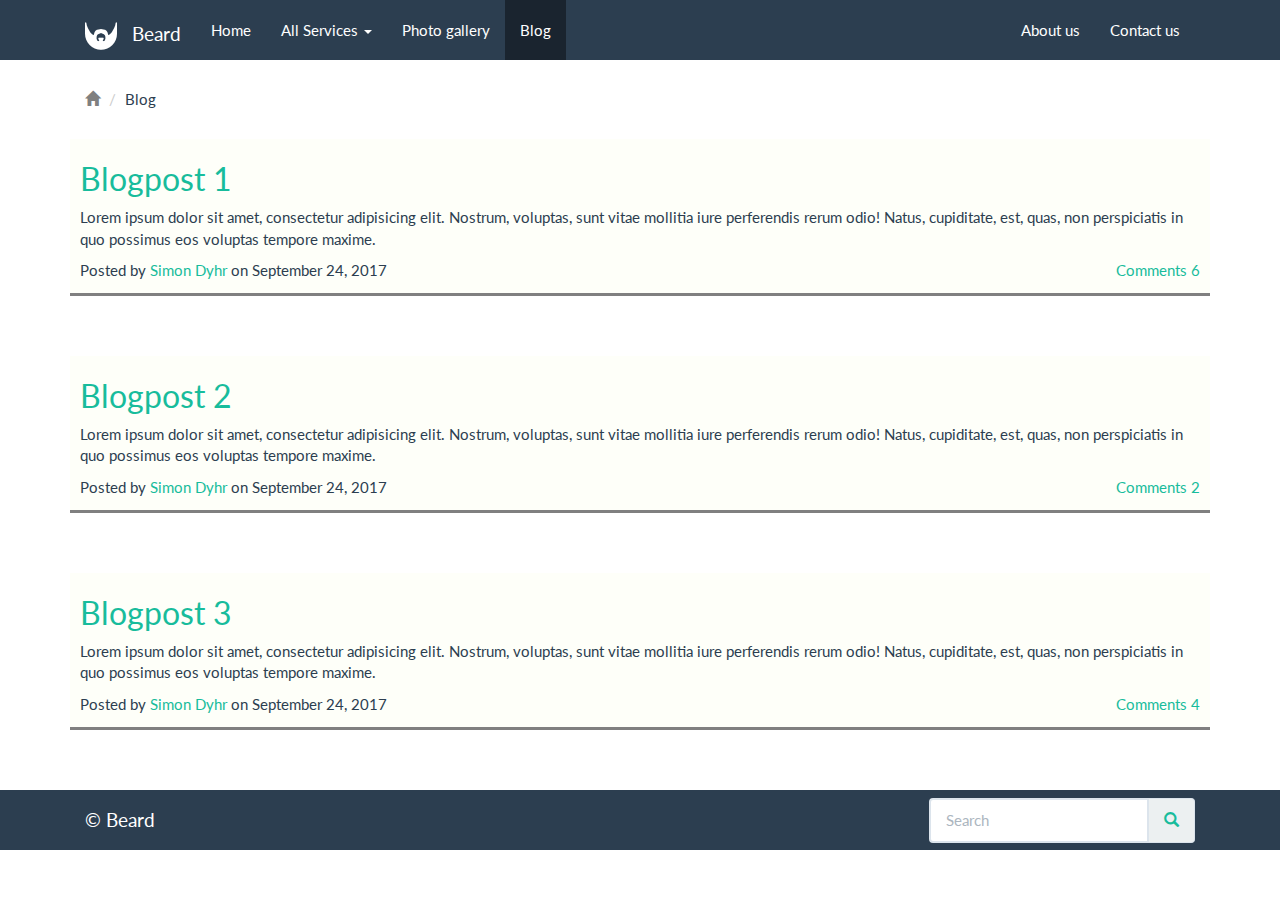
==== blog.html @ 7c4928a3 "everything" ====
<!DOCTYPE html>
<html lang="en">
<head>
    <meta charset="UTF-8">
    <meta name="viewport"
          content="width=device-width, user-scalable=no, initial-scale=1.0, maximum-scale=1.0, minimum-scale=1.0">
    <meta http-equiv="X-UA-Compatible" content="ie=edge">
    <title>Tenta</title>

    <link rel="stylesheet" type="text/css" href="css/bootstrap.min.css">
    <link rel="stylesheet" type="text/css" href="css/style.css">

    <script src="https://ajax.googleapis.com/ajax/libs/jquery/1.12.4/jquery.min.js"></script>
    <script src="js/bootstrap.min.js"></script>
    <script src="js/jquery-3.2.1.min.js"></script>
</head>
<body>

    
<!-- Menu START -->
<div class="Menu">
    <nav class="navbar navbar-default">
        <div class="container">
            <div class="container-fluid">
                <div class="navbar-header">
                    <button type="button" class="navbar-toggle" data-toggle="collapse" data-target="#myNavbar">
                        <span class="icon-bar"></span>
                        <span class="icon-bar"></span>
                        <span class="icon-bar"></span>
                    </button>
                    <a class="navbar-brand" href="index.html"><span><img src="images/man-with-beard.png"></span> Beard </a>
                </div>
                <div class="collapse navbar-collapse" id="myNavbar">
                    <ul class="nav navbar-nav">
                        <li><a href="index.html">Home</a></li>
                        <li class="dropdown">
                            <a class="dropdown-toggle" data-toggle="dropdown" href="#">All Services <span class="caret"></span></a>
                            <ul class="dropdown-menu">
                                <li><a href="treatments.html">All services</a></li>
                                <li><a href="trimming.html">Beard trimming</a></li>
                                <li><a href="styling.html">Beard styling</a></li>
                                <li><a href="braiding.html">Beard braiding</a></li>
                                <li><a href="color.html">Coloring</a></li>
                                <li><a href="waxing.html">Mustache waxing</a></li>
                                <li><a href="products.html">Beard products</a></li>
                            </ul>
                        </li>
                        <li><a href="gallery.html">Photo gallery</a></li>
                        <li class="active"><a href="blog.html">Blog</a></li>
                    </ul>
                    <ul class="nav navbar-nav navbar-right">                      
                       <li><a href="about.html">About us</a></li>
                        <li><a href="contact.html">Contact us</a></li>
                    </ul>
                </div>
            </div>
        </div>
    </nav>
</div>
<!-- Menu END -->


<!-- Breadcrumb START -->
<div class="container">
    <ul class="breadcrumb">
        <li><a href="index.html"><span class="glyphicon glyphicon-home"></span></a></li>
        <li>Blog</li>
    </ul>
</div>
<!-- Breadcrumb END  -->




<!-- Content START -->
<div class="mainContent">
    <div class="container">

        <!-- Blogpost 1 -->
        <div class="post-preview">
            <!-- Blog post Title -->
            <a href="#">
                <h2 class="post-title">
                    Blogpost 1
                </h2>
            </a>

            <!-- Blog post small text -->
            <p class="post-subtitle">
                    Lorem ipsum dolor sit amet, consectetur adipisicing elit. Nostrum, voluptas, sunt vitae mollitia iure perferendis rerum odio! Natus, cupiditate, est, quas, non perspiciatis in quo possimus eos voluptas tempore maxime.
            </p>
            
            <!-- Blog post end-text -->
            <p class="post-meta">
                Posted by
                <a href="#">Simon Dyhr</a>
                on September 24, 2017
                
                <span class="pull-right"><a data-toggle="collapse" href="#Comments1">Comments 6</a></span>
            </p>

            <!-- Blog Comments -->
            <div id="Comments1" class="panel-collapse collapse">
                <!-- Nested media object --><br>
                <div class="media">
                    <div class="media-left">
                        <img src="https://marketplace.canva.com/MAB6v7RGMOw/1/thumbnail/canva-robot-electric-avatar-icon-MAB6v7RGMOw.png" class="media-object" style="width:45px">
                    </div>
                    <div class="media-body">
                        <h4 class="media-heading">Simon Dyhr <small><i>Posted on February 19, 2016</i></small></h4>
                        <p>Lorem ipsum dolor sit amet, consectetur adipiscing elit, sed do eiusmod tempor incididunt ut labore et dolore magna aliqua.</p>
            
                        <!-- Nested media object -->
                        <div class="media">
                            <div class="media-left">
                                <img src="https://marketplace.canva.com/MAB6v7RGMOw/1/thumbnail/canva-robot-electric-avatar-icon-MAB6v7RGMOw.png" class="media-object" style="width:45px">
                            </div>
                            <div class="media-body">
                                <h4 class="media-heading">Simon Dyhr <small><i>Posted on February 19, 2016</i></small></h4>
                                <p>Lorem ipsum dolor sit amet, consectetur adipiscing elit, sed do eiusmod tempor incididunt ut labore et dolore magna aliqua.</p>
                            </div>
                        </div>

                        <div class="media">
                            <div class="media-left">
                                <img src="https://marketplace.canva.com/MAB6v7RGMOw/1/thumbnail/canva-robot-electric-avatar-icon-MAB6v7RGMOw.png" class="media-object" style="width:45px">
                            </div>
                            <div class="media-body">
                                <h4 class="media-heading">Simon Dyhr <small><i>Posted on February 19, 2016</i></small></h4>
                                <p>Lorem ipsum dolor sit amet, consectetur adipiscing elit, sed do eiusmod tempor incididunt ut labore et dolore magna aliqua.</p>


                                <!-- Even more Nested media object -->
                                <div class="media">
                                    <div class="media-left">
                                        <img src="https://marketplace.canva.com/MAB6v7RGMOw/1/thumbnail/canva-robot-electric-avatar-icon-MAB6v7RGMOw.png" class="media-object" style="width:45px">
                                    </div>
                                    <div class="media-body">
                                        <h4 class="media-heading">Simon Dyhr <small><i>Posted on February 19, 2016</i></small></h4>
                                        <p>Lorem ipsum dolor sit amet, consectetur adipiscing elit, sed do eiusmod tempor incididunt ut labore et dolore magna aliqua.</p>
                                    </div>
                                </div>
                                <div class="media">
                                    <div class="media-left">
                                        <img src="https://marketplace.canva.com/MAB6v7RGMOw/1/thumbnail/canva-robot-electric-avatar-icon-MAB6v7RGMOw.png" class="media-object" style="width:45px">
                                    </div>
                                    <div class="media-body">
                                        <h4 class="media-heading">Simon Dyhr <small><i>Posted on February 19, 2016</i></small></h4>
                                        <p>Lorem ipsum dolor sit amet, consectetur adipiscing elit, sed do eiusmod tempor incididunt ut labore et dolore magna aliqua.</p>
                                    </div>
                                </div>
                            </div>
                        </div>

                        <div class="media">
                            <div class="media-left">
                                <img src="https://marketplace.canva.com/MAB6v7RGMOw/1/thumbnail/canva-robot-electric-avatar-icon-MAB6v7RGMOw.png" class="media-object" style="width:45px">
                            </div>
                            <div class="media-body">
                                <h4 class="media-heading">Simon Dyhr <small><i>Posted on February 19, 2016</i></small></h4>
                                <p>Lorem ipsum dolor sit amet, consectetur adipiscing elit, sed do eiusmod tempor incididunt ut labore et dolore magna aliqua.</p>
                            </div>
                        </div>
                    </div>
                </div>
                <br>
            </div> 
        </div>


        <!-- Blogpost 2 -->
        <div class="post-preview">
            <!-- Blog post Title -->
            <a href="#">
                <h2 class="post-title">
                    Blogpost 2
                </h2>
            </a>

            <!-- Blog post small text -->
            <p class="post-subtitle">
                    Lorem ipsum dolor sit amet, consectetur adipisicing elit. Nostrum, voluptas, sunt vitae mollitia iure perferendis rerum odio! Natus, cupiditate, est, quas, non perspiciatis in quo possimus eos voluptas tempore maxime.
            </p>
            
            <!-- Blog post end-text -->
            <p class="post-meta">
                Posted by
                <a href="#">Simon Dyhr</a>
                on September 24, 2017
                
                <span class="pull-right"><a data-toggle="collapse" href="#Comments2">Comments 2</a></span>
            </p>

            <!-- Blog Comments -->
            <div id="Comments2" class="panel-collapse collapse">
                <!-- Nested media object --><br>
                <div class="media">
                    <div class="media-left">
                        <img src="https://marketplace.canva.com/MAB6v7RGMOw/1/thumbnail/canva-robot-electric-avatar-icon-MAB6v7RGMOw.png" class="media-object" style="width:45px">
                    </div>
                    <div class="media-body">
                        <h4 class="media-heading">Simon Dyhr <small><i>Posted on February 19, 2016</i></small></h4>
                        <p>Lorem ipsum dolor sit amet, consectetur adipiscing elit, sed do eiusmod tempor incididunt ut labore et dolore magna aliqua.</p>
            
                        <!-- Nested media object -->
                        <div class="media">
                            <div class="media-left">
                                <img src="https://marketplace.canva.com/MAB6v7RGMOw/1/thumbnail/canva-robot-electric-avatar-icon-MAB6v7RGMOw.png" class="media-object" style="width:45px">
                            </div>
                            <div class="media-body">
                                <h4 class="media-heading">Simon Dyhr <small><i>Posted on February 19, 2016</i></small></h4>
                                <p>Lorem ipsum dolor sit amet, consectetur adipiscing elit, sed do eiusmod tempor incididunt ut labore et dolore magna aliqua.</p>
                            </div>
                        </div>
                    </div>
                </div>
                <br>
            </div> 
        </div>



        <!-- Blogpost 3 -->
        <div class="post-preview">
            <!-- Blog post Title -->
            <a href="#">
                <h2 class="post-title">
                    Blogpost 3
                </h2>
            </a>

            <!-- Blog post small text -->
            <p class="post-subtitle">
                    Lorem ipsum dolor sit amet, consectetur adipisicing elit. Nostrum, voluptas, sunt vitae mollitia iure perferendis rerum odio! Natus, cupiditate, est, quas, non perspiciatis in quo possimus eos voluptas tempore maxime.
            </p>
            
            <!-- Blog post end-text -->
            <p class="post-meta">
                Posted by
                <a href="#">Simon Dyhr</a>
                on September 24, 2017
                
                <span class="pull-right"><a data-toggle="collapse" href="#Comments3">Comments 4</a></span>
            </p>


            <!-- Blog Comments -->
            <div id="Comments3" class="panel-collapse collapse">
                <!-- Nested media object --><br>
                <div class="media">
                    <div class="media-left">
                        <img src="https://marketplace.canva.com/MAB6v7RGMOw/1/thumbnail/canva-robot-electric-avatar-icon-MAB6v7RGMOw.png" class="media-object" style="width:45px">
                    </div>
                    <div class="media-body">
                        <h4 class="media-heading">Simon Dyhr <small><i>Posted on February 19, 2016</i></small></h4>
                        <p>Lorem ipsum dolor sit amet, consectetur adipiscing elit, sed do eiusmod tempor incididunt ut labore et dolore magna aliqua.</p>
            
                        <!-- Nested media object -->
                        <div class="media">
                            <div class="media-left">
                                <img src="https://marketplace.canva.com/MAB6v7RGMOw/1/thumbnail/canva-robot-electric-avatar-icon-MAB6v7RGMOw.png" class="media-object" style="width:45px">
                            </div>
                            <div class="media-body">
                                <h4 class="media-heading">Simon Dyhr <small><i>Posted on February 19, 2016</i></small></h4>
                                <p>Lorem ipsum dolor sit amet, consectetur adipiscing elit, sed do eiusmod tempor incididunt ut labore et dolore magna aliqua.</p>
                            </div>
                        </div>

                        <div class="media">
                            <div class="media-left">
                                <img src="https://marketplace.canva.com/MAB6v7RGMOw/1/thumbnail/canva-robot-electric-avatar-icon-MAB6v7RGMOw.png" class="media-object" style="width:45px">
                            </div>
                            <div class="media-body">
                                <h4 class="media-heading">Simon Dyhr <small><i>Posted on February 19, 2016</i></small></h4>
                                <p>Lorem ipsum dolor sit amet, consectetur adipiscing elit, sed do eiusmod tempor incididunt ut labore et dolore magna aliqua.</p>
                            </div>
                        </div>

                        <div class="media">
                            <div class="media-left">
                                <img src="https://marketplace.canva.com/MAB6v7RGMOw/1/thumbnail/canva-robot-electric-avatar-icon-MAB6v7RGMOw.png" class="media-object" style="width:45px">
                            </div>
                            <div class="media-body">
                                <h4 class="media-heading">Simon Dyhr <small><i>Posted on February 19, 2016</i></small></h4>
                                <p>Lorem ipsum dolor sit amet, consectetur adipiscing elit, sed do eiusmod tempor incididunt ut labore et dolore magna aliqua.</p>
                            </div>
                        </div>
                    </div>
                </div>
                <br>
            </div> 
        </div>


    </div>
</div>
<!-- Content END -->




<!-- Footer START -->
<div class="footer">
    <nav class="navbar navbar-default">
        <div class="container">
            <div class="container-fluid">
                <a class="navbar-brand visible-sm visible-md visible-lg" href="index.html"> © Beard </a>

                <form class="navbar-form navbar-right" role="search">
                    <div class="form-group">
                        <div class="input-group">   
                            <input type="text" class="form-control" placeholder="Search">
                            <span class="input-group-addon"><a href="#"><i class="glyphicon glyphicon-search"></i></a></span>
                        </div>
                    </div>
                </form>
            </div>
        </div>
    </nav>
</div>
<!-- Footer END -->


</body>
</html>
---- css/style.css ----
html,
body {
  height: 100%;
  /* The html and body elements cannot have any padding or margin. */
}

/* Wrapper for page content to push down footer */
#wrap {
  min-height: 100%;
  height: auto;
  /* Negative indent footer by its height */
  margin: 0 auto -60px;
  /* Pad bottom by footer height */
  padding: 0 0 60px;
}

.navbar{
    border-radius: 0;
}

.navbar-brand span{
margin-right: 10px;
}

.breadcrumb{
    background: none;
}

.breadcrumb a{
    color: gray;
}

.footer{
    height: 60px;
    bottom: 0;
    left: 0;
    right: 0;
    padding: 0;
    margin: 0;
}

.footer .navbar{
    padding: 0;
    margin: 0;
}


.my_panel > .panel-body {
    padding: 0px;
    max-height: 280px;
    overflow: hidden;
}
.my_panel > .panel-body > img {
    width: 100%;
    height: auto;
}
.my_panel > .panel-footer {
    text-align: center; 
}


.post-preview{
    background-color: #fefff9;
    border-bottom: 3px solid gray;
    padding: 1px 10px 1px 10px;
    margin-bottom: 60px;
}
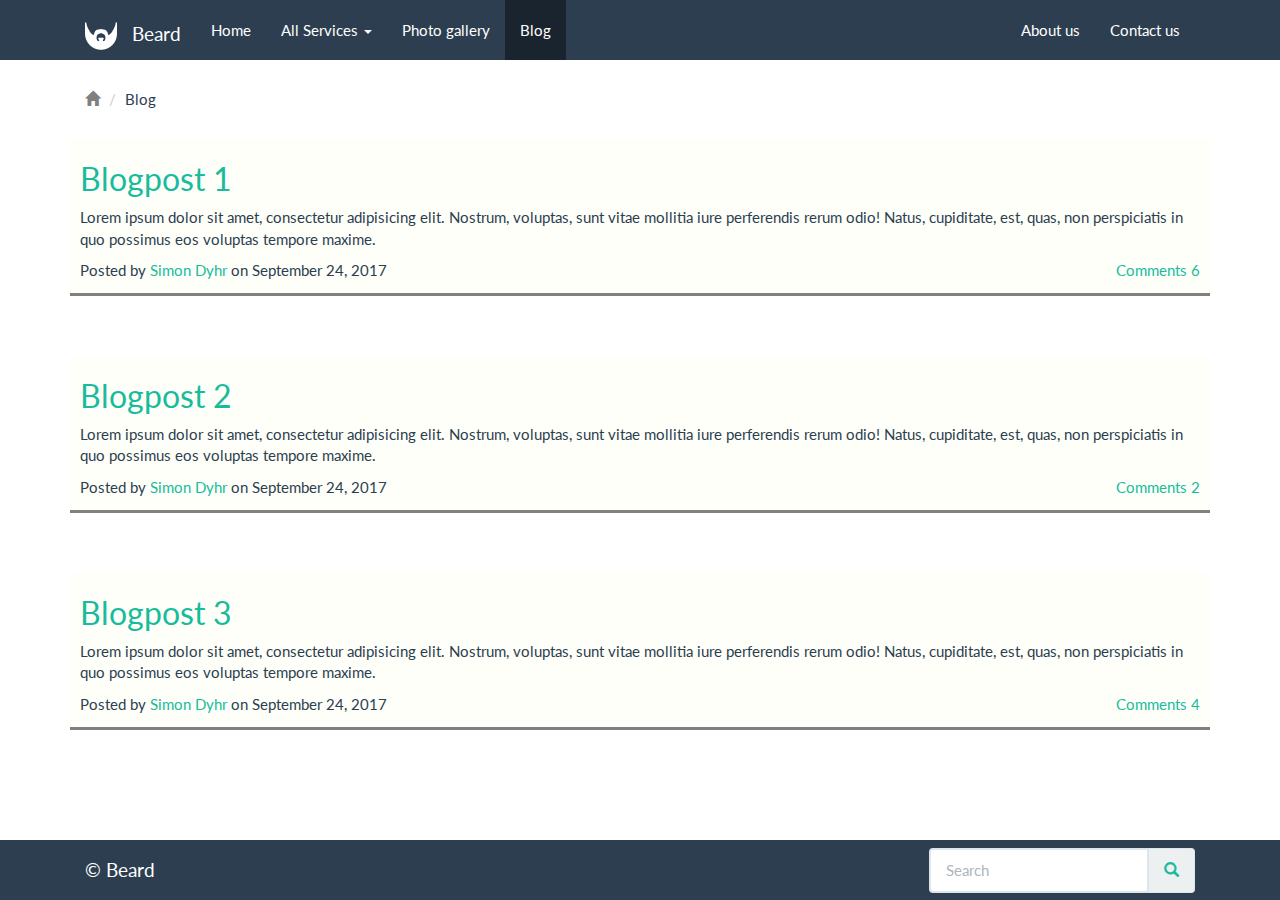
==== commit 3c5eedbf: "wrappers" ====
--- a/blog.html
+++ b/blog.html
@@ -15,7 +15,7 @@
     <script src="js/jquery-3.2.1.min.js"></script>
 </head>
 <body>
-
+    <div id="wrap"> <!-- För att trycka ner footern -->
     
 <!-- Menu START -->
 <div class="Menu">
@@ -298,7 +298,7 @@
 
 
 
-
+    </div>
 <!-- Footer START -->
 <div class="footer">
     <nav class="navbar navbar-default">
--- a/css/style.css
+++ b/css/style.css
@@ -31,7 +31,7 @@
 }
 
 .footer{
-    height: 60px;
+    height: 60px; 
     bottom: 0;
     left: 0;
     right: 0;
@@ -43,7 +43,6 @@
     padding: 0;
     margin: 0;
 }
-
 
 .my_panel > .panel-body {
     padding: 0px;
@@ -58,10 +57,68 @@
     text-align: center; 
 }
 
-
 .post-preview{
     background-color: #fefff9;
     border-bottom: 3px solid gray;
     padding: 1px 10px 1px 10px;
     margin-bottom: 60px;
-}+}
+.my_panel > .panel-body {
+    padding: 0px;
+    max-height: 280px;
+    overflow: hidden;
+ }
+ .my_panel > .panel-body > img {
+    width: 100%;
+    height: auto;
+ }
+ .my_panel > .panel-footer {
+    text-align: center;
+ }
+ 
+ 
+ .post-preview{
+    background-color: #fefff9
+ ;
+    border-bottom: 3px solid gray;
+    padding: 1px 10px 1px 10px;
+    margin-bottom: 60px;
+ }
+ .j-modalinfo{
+    text-align:left;
+    }
+    
+    .jgallerymodal{
+    cursor:pointer;
+    margin-bottom:2em;
+    }
+    
+    .j-gallery-p{
+    margin:0 0 40px 20px;
+    }
+    
+    .fa-facebook-square{
+    color:blue;
+    font-size: 40px;
+    transition: transform 0.4s;
+    margin-right:5px;
+    cursor: pointer;
+    }
+    .fa-facebook-square:hover{
+       transform: scale(1.5);
+    }
+    
+    .fa-twitter{
+    color:lightblue;
+    font-size: 40px;
+    transition: transform 0.4s;
+    margin-right:80px;
+    cursor: pointer;
+    }
+    .fa-twitter:hover{
+    transform: scale(1.5);
+    }
+    .j-form
+    {margin-bottom:5em;
+    }
+    